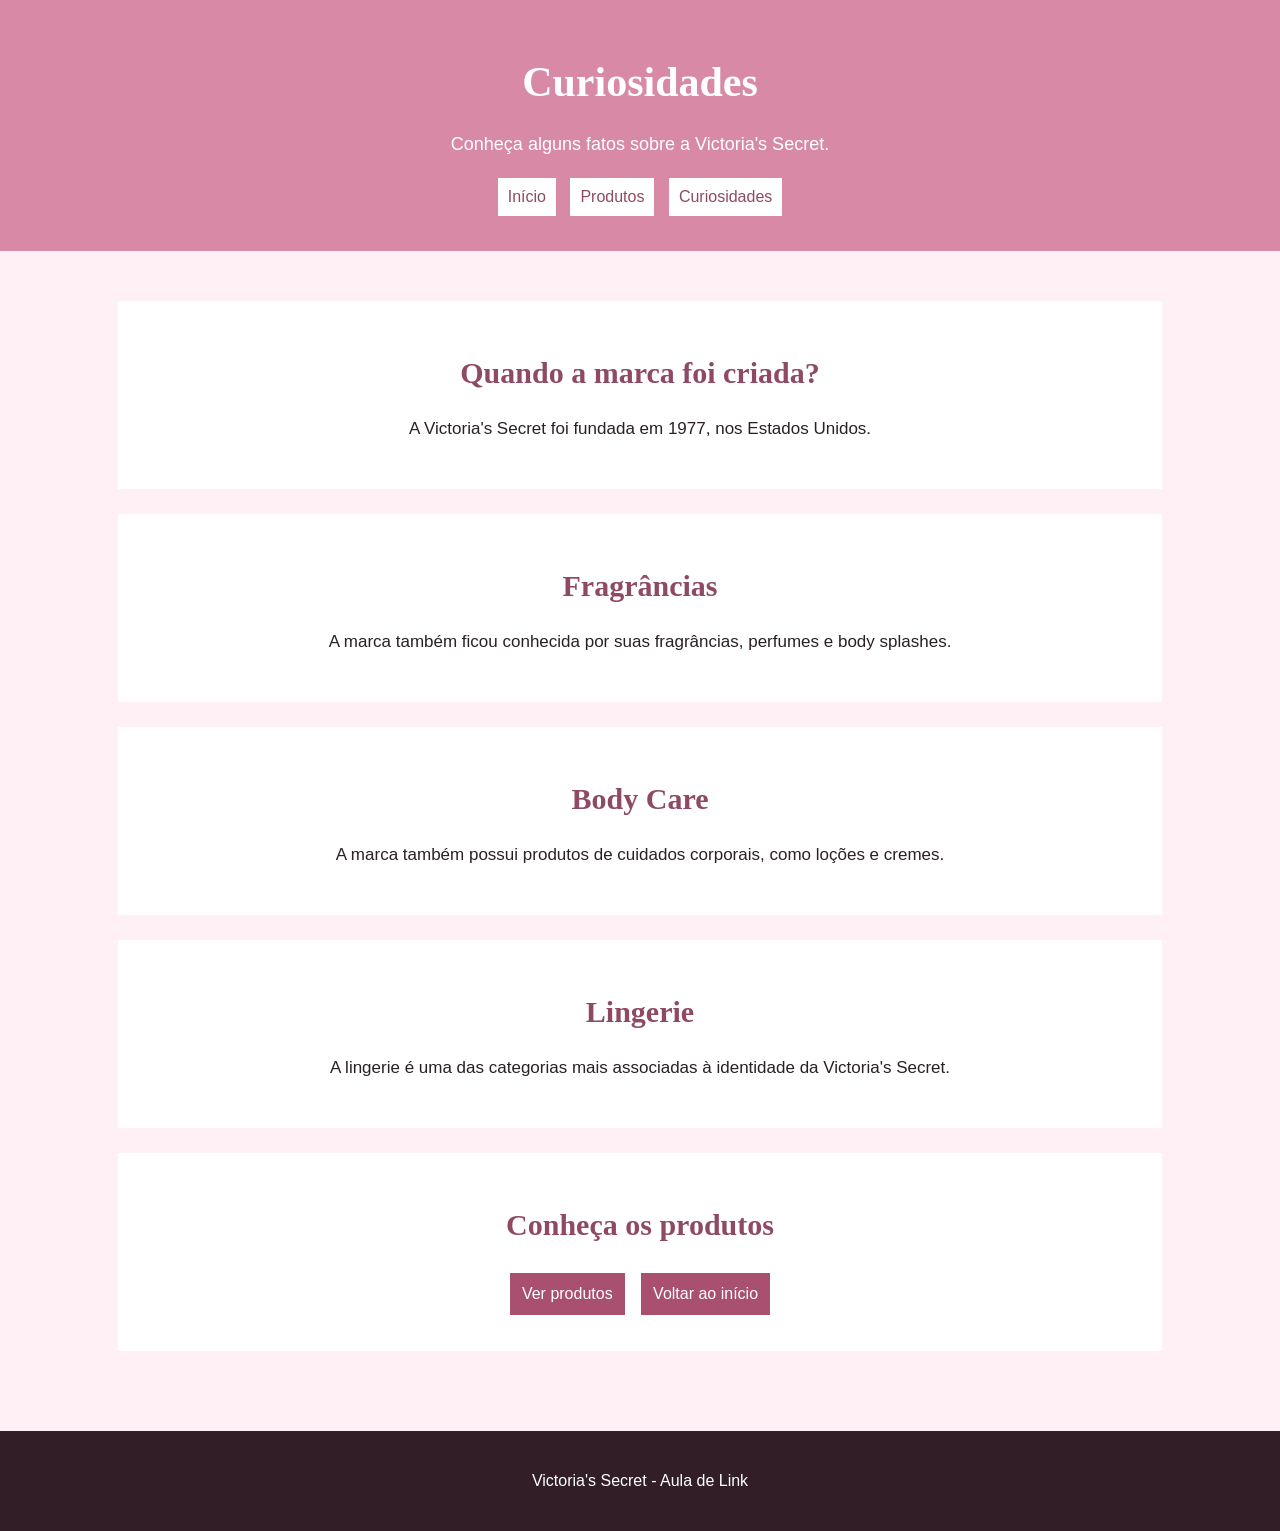
==== pages/curiosidades.html @ 5ba2a151 "adicionar" ====
<!DOCTYPE html>

<html>

<head>

    <meta charset="UTF-8">

    <title>Victoria's Secret - Curiosidades</title>

    <link rel="stylesheet" href="../css/style.css">

</head>

<body>

<header>

    <h1>Curiosidades</h1>

    <p>
        Conheça alguns fatos sobre a Victoria's Secret.
    </p>

    <a href="../index.html">Início</a>

    <a href="produtos.html">Produtos</a>

    <a href="curiosidade.html">Curiosidades</a>

</header>


<main>


<section>

    <h2>Quando a marca foi criada?</h2>

    <p>
        A Victoria's Secret foi fundada em 1977,
        nos Estados Unidos.
    </p>

</section>


<section>

    <h2>Fragrâncias</h2>

    <p>
        A marca também ficou conhecida por suas
        fragrâncias, perfumes e body splashes.
    </p>

</section>


<section>

    <h2>Body Care</h2>

    <p>
        A marca também possui produtos de cuidados
        corporais, como loções e cremes.
    </p>

</section>


<section>

    <h2>Lingerie</h2>

    <p>
        A lingerie é uma das categorias mais associadas
        à identidade da Victoria's Secret.
    </p>

</section>


<section>

    <h2>Conheça os produtos</h2>

    <a href="produtos.html">
        Ver produtos
    </a>

    <a href="../index.html">
        Voltar ao início
    </a>

</section>


</main>


<footer>

    <p>
        Victoria's Secret - Aula de Link
    </p>

</footer>

</body>

</html>
---- css/style.css ----
body {
    background-color: #fff0f5;
    color: #2b2025;
    font-family: Arial, sans-serif;
    text-align: center;
    margin: 0;
}


header {
    background-color: #d889a5;
    padding: 30px;
}


header h1 {
    color: #ffffff;
    font-family: Georgia, serif;
    font-size: 42px;
}


header p {
    color: #ffffff;
    font-size: 18px;
}


header a {
    background-color: #ffffff;
    color: #8f4964;
    text-decoration: none;
    padding: 10px;
    margin: 5px;
    display: inline-block;
}


header a:hover {
    background-color: #8f4964;
    color: #ffffff;
}


main {
    padding: 25px;
}


section {
    background-color: #ffffff;
    padding: 30px;
    margin: 25px auto;
    width: 80%;
}


section h2 {
    color: #8f4964;
    font-family: Georgia, serif;
    font-size: 30px;
}


section p {
    font-size: 17px;
    line-height: 1.6;
}


section img {
    width: 80%;
    max-width: 850px;
    height: 400px;
    object-fit: cover;
    margin-top: 20px;
}


section a {
    background-color: #a94f70;
    color: #ffffff;
    text-decoration: none;
    padding: 12px;
    display: inline-block;
    margin: 6px;
}


section a:hover {
    background-color: #6f3048;
}


.inicio {
    background-color: #f8d6e1;
}


footer {
    background-color: #321e27;
    color: #ffffff;
    padding: 25px;
    margin-top: 30px;
}
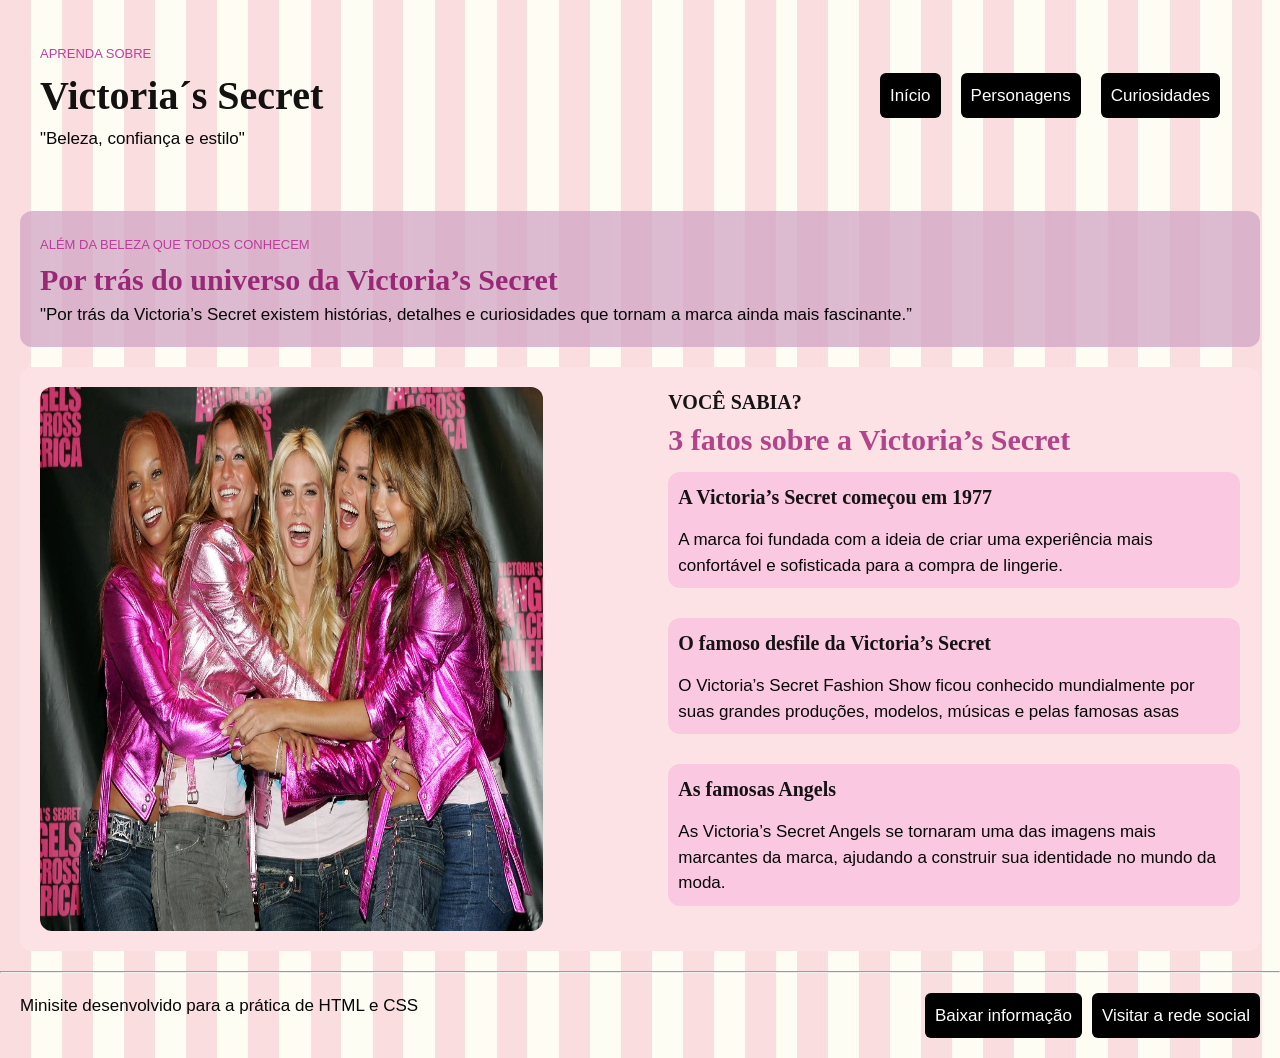
==== commit 578910ef: "adicionar" ====
--- a/pages/curiosidades.html
+++ b/pages/curiosidades.html
@@ -1,113 +1,66 @@
 <!DOCTYPE html>
+<html>
+    <head>
+        <meta charset="UTF-8" />
+        <title>AULA DE LINK</title>
+        <link rel="stylesheet" href="../css/curiosidade.css" />
+    </head>
+    <body>
+        <header>
+            <section id="Aprenda">
+                <span class="textinho">Aprenda sobre</span>
+                <h1 id="titulo"><strong>Victoria´s Secret</strong></h1>
+                <p>"Beleza, confiança e estilo"</p>
+            </section>
+            <section id="item">
+                <a class= "itens" href="../index.html">Início</a>
+                <a class= "itens" href="produtos.html"> Personagens</a>
+                <a class= "itens" href="curiosidades.html"> Curiosidades</a>
+            </section>
+        </header>
+        <main>
+            <section id="Alem">
+              <article>
+                <span class="textinho">ALÉM DA BELEZA QUE TODOS CONHECEM</span>
+                <h2> Por trás do universo da Victoria’s Secret</h2>
+                <p>"Por trás da Victoria’s Secret existem histórias, detalhes e curiosidades que tornam a marca ainda mais fascinante.”</p>
+             </article>
+            </section>
+            <section id="curiosidades">
+                <article>
+                <img id="tordo" src="../assets/img/curiosidades.png"  alt="meninas" />
+                </article>
+                <section id="VS">
+                    <article>
+                        <h3> VOCÊ SABIA? </h3>
+                        <h2> 3 fatos sobre a Victoria’s Secret</h2>
+                    </article>
+                    <article class="fatos">
+                        <h3 class="contexto">A Victoria’s Secret começou em 1977</h3>
+                        <p>A marca foi fundada com a ideia de criar uma experiência mais confortável e sofisticada para a compra de lingerie.</p>
+                    </article>
+                    <article class="fatos">
+                        <h3 class="contexto">O famoso desfile da Victoria’s Secret</h3>
+                        <p>O Victoria’s Secret Fashion Show ficou conhecido mundialmente por suas grandes produções, modelos, músicas e pelas famosas asas</p>
+                    </article>
+                    <article class="fatos">
+                         <h3 class="contexto">As famosas Angels</h3>
+                         <p>As Victoria’s Secret Angels se tornaram uma das imagens mais marcantes da marca, ajudando a construir sua identidade no mundo da moda.</p>
+                    </article>
+                </section>
+            </section>
+        </main>
+        <hr>
+       <footer id="rodape">
+                <p>Minisite desenvolvido para a prática de HTML e CSS</p>
+                <article id="Guias">
+                <a href="../assets/files/hungergames.png" download> Baixar informação</a>
+                <a href="https://www.instagram.com/jogosvorazes.oficial/"
+                target="_blank"
+                rel="noreferrer">
+                Visitar a rede social</a>
+                </article>
+            </footer>
+    </body>
 
-<html>
-
-<head>
-
-    <meta charset="UTF-8">
-
-    <title>Victoria's Secret - Curiosidades</title>
-
-    <link rel="stylesheet" href="../css/style.css">
-
-</head>
-
-<body>
-
-<header>
-
-    <h1>Curiosidades</h1>
-
-    <p>
-        Conheça alguns fatos sobre a Victoria's Secret.
-    </p>
-
-    <a href="../index.html">Início</a>
-
-    <a href="produtos.html">Produtos</a>
-
-    <a href="curiosidade.html">Curiosidades</a>
-
-</header>
-
-
-<main>
-
-
-<section>
-
-    <h2>Quando a marca foi criada?</h2>
-
-    <p>
-        A Victoria's Secret foi fundada em 1977,
-        nos Estados Unidos.
-    </p>
-
-</section>
-
-
-<section>
-
-    <h2>Fragrâncias</h2>
-
-    <p>
-        A marca também ficou conhecida por suas
-        fragrâncias, perfumes e body splashes.
-    </p>
-
-</section>
-
-
-<section>
-
-    <h2>Body Care</h2>
-
-    <p>
-        A marca também possui produtos de cuidados
-        corporais, como loções e cremes.
-    </p>
-
-</section>
-
-
-<section>
-
-    <h2>Lingerie</h2>
-
-    <p>
-        A lingerie é uma das categorias mais associadas
-        à identidade da Victoria's Secret.
-    </p>
-
-</section>
-
-
-<section>
-
-    <h2>Conheça os produtos</h2>
-
-    <a href="produtos.html">
-        Ver produtos
-    </a>
-
-    <a href="../index.html">
-        Voltar ao início
-    </a>
-
-</section>
-
-
-</main>
-
-
-<footer>
-
-    <p>
-        Victoria's Secret - Aula de Link
-    </p>
-
-</footer>
-
-</body>
-
-</html>+</html>
--- a/css/curiosidade.css
+++ b/css/curiosidade.css
@@ -0,0 +1,132 @@
+* {
+    margin: 0;
+    padding: 0;
+    box-sizing: border-box;
+}
+body{
+    color: rgb(7, 7, 7);
+    font-family:'Segoe UI', Tahoma, Geneva, Verdana, sans-serif;
+    line-height: 1.5;
+    font-size: 17px;
+    text-decoration: none;
+    background-image: url('../assets/img/fundo\ \(2\).png');
+}
+h1{
+    font-size: 40px;
+    font-weight: 700;
+    color: #020100ee;
+    font-family:'Times New Roman', Times, sans-serif;
+}
+
+header {
+    display: flex;
+    justify-content: space-between;
+    padding: 40px;
+    align-items: center;
+    flex-wrap: wrap;
+}
+
+
+#item {
+    display: flex;
+    gap: 20px;
+    padding: 20px;
+}
+
+
+#Alem {
+    padding: 20px;
+    margin: 20px;
+    background-color: rgba(209, 164, 196, 0.733);
+    border-radius: 12px;
+}
+#Alem h2{
+    font-size: 30px;
+    font-weight: 700;
+    color: #941e71ee;
+    font-family:'Times New Roman', Times, sans-serif;
+}
+
+#curiosidades{
+    padding: 20px;
+    margin: 20px;
+    background-color: rgb(252, 225, 229);
+    display: flex;
+    justify-content: space-between;
+    border-radius: 12px;
+
+}
+#curiosidades img{
+    height: 100%;
+    width: 80%;
+    border-radius: 12px;
+
+}
+#VS{
+    gap:10px;
+    margin-bottom: 5px;
+    display: flex;
+    flex-direction: column;
+    flex-wrap: wrap;
+    gap: 10px;
+
+}
+
+#VS h3{
+     font-size: 20px;
+    font-weight: 700;
+    color:#050505ee;
+    font-family:'Times New Roman', Times, sans-serif;
+}
+#VS h2{
+   font-size: 30px;
+    font-weight: 700;
+    font-family:'Times New Roman', Times, sans-serif;
+    color :rgba(165, 42, 124, 0.859);
+}
+.fatos{
+    background-color:rgb(250, 201, 225);
+    border-radius: 12px;
+    width: 100%;
+    height: auto;
+    margin-bottom:20px;
+
+}
+.contexto{
+  margin: 5px;
+  padding: 5px;
+}
+.fatos p{
+    padding: 5px;
+    margin: 5px;
+}
+
+
+#rodape {
+    padding: 20px;
+    display: flex;
+    justify-content: space-between;
+    flex-wrap: wrap;
+}
+#Guias{
+    display: flex;
+    justify-content: space-between;
+    gap:10px
+}
+
+.textinho{
+    color: #b93398ee;
+    font-size: 13px;
+    text-transform: uppercase;
+}
+a {
+  color: #ffffff;
+  background-color:#000000;
+  padding: 10px;
+  text-decoration: none;
+  border-radius: 6px;
+}
+a:hover {
+  color: #ffffff;
+  background-color: #eea6e2;
+}
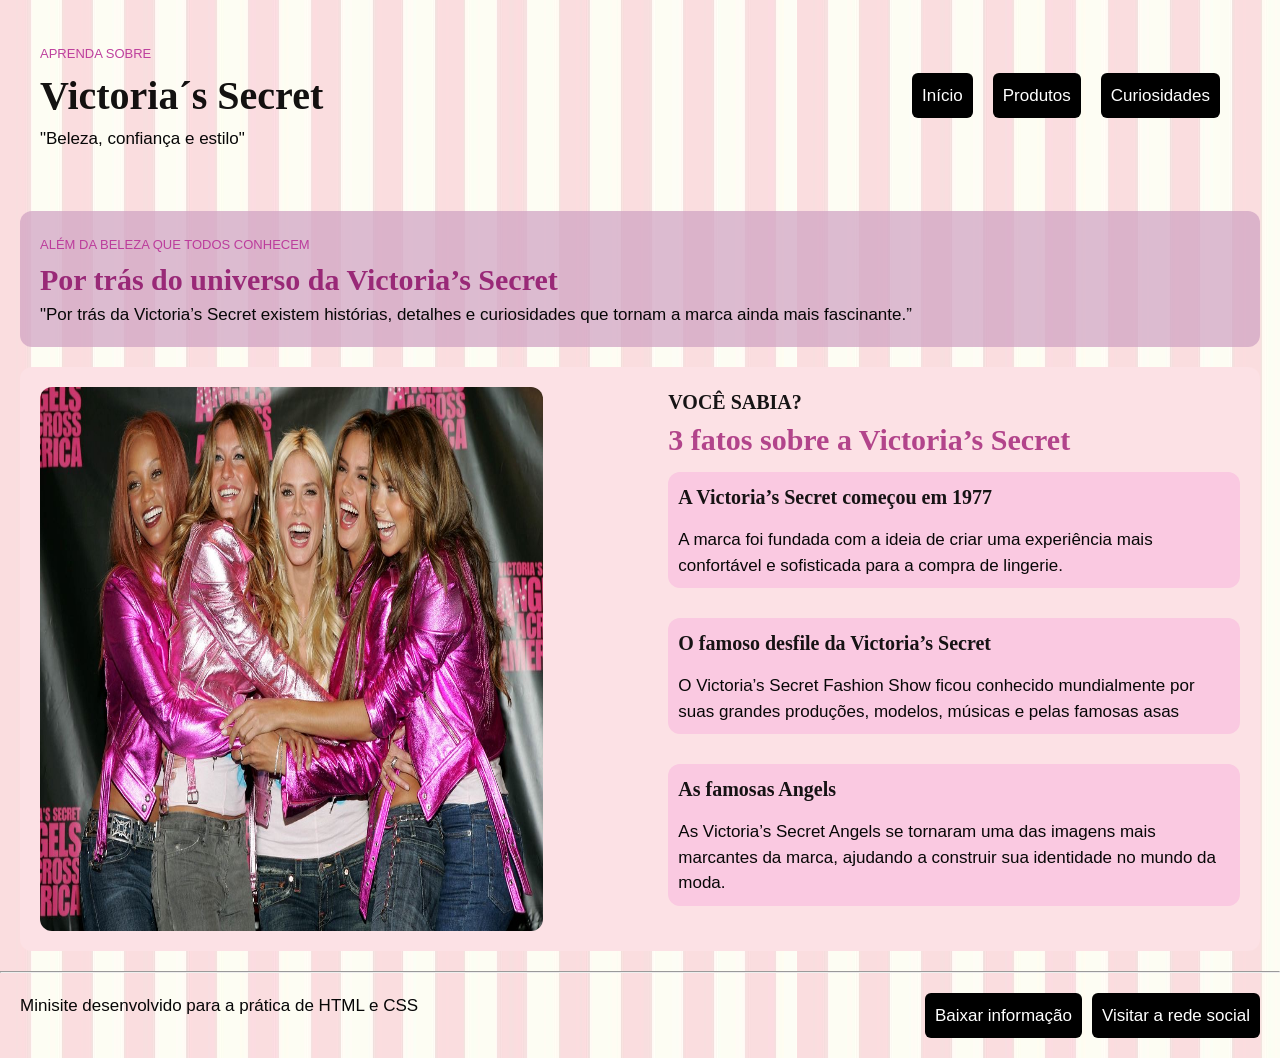
==== commit eee8b4d3: "terminando a atividade" ====
--- a/pages/curiosidades.html
+++ b/pages/curiosidades.html
@@ -14,7 +14,7 @@
             </section>
             <section id="item">
                 <a class= "itens" href="../index.html">Início</a>
-                <a class= "itens" href="produtos.html"> Personagens</a>
+                <a class= "itens" href="produtos.html"> Produtos</a>
                 <a class= "itens" href="curiosidades.html"> Curiosidades</a>
             </section>
         </header>
@@ -54,8 +54,8 @@
        <footer id="rodape">
                 <p>Minisite desenvolvido para a prática de HTML e CSS</p>
                 <article id="Guias">
-                <a href="../assets/files/hungergames.png" download> Baixar informação</a>
-                <a href="https://www.instagram.com/jogosvorazes.oficial/"
+                <a href="../assets/files/DESFILE.png" download> Baixar informação</a>
+                <a href="https://www.instagram.com/victoriassecret/"
                 target="_blank"
                 rel="noreferrer">
                 Visitar a rede social</a>
